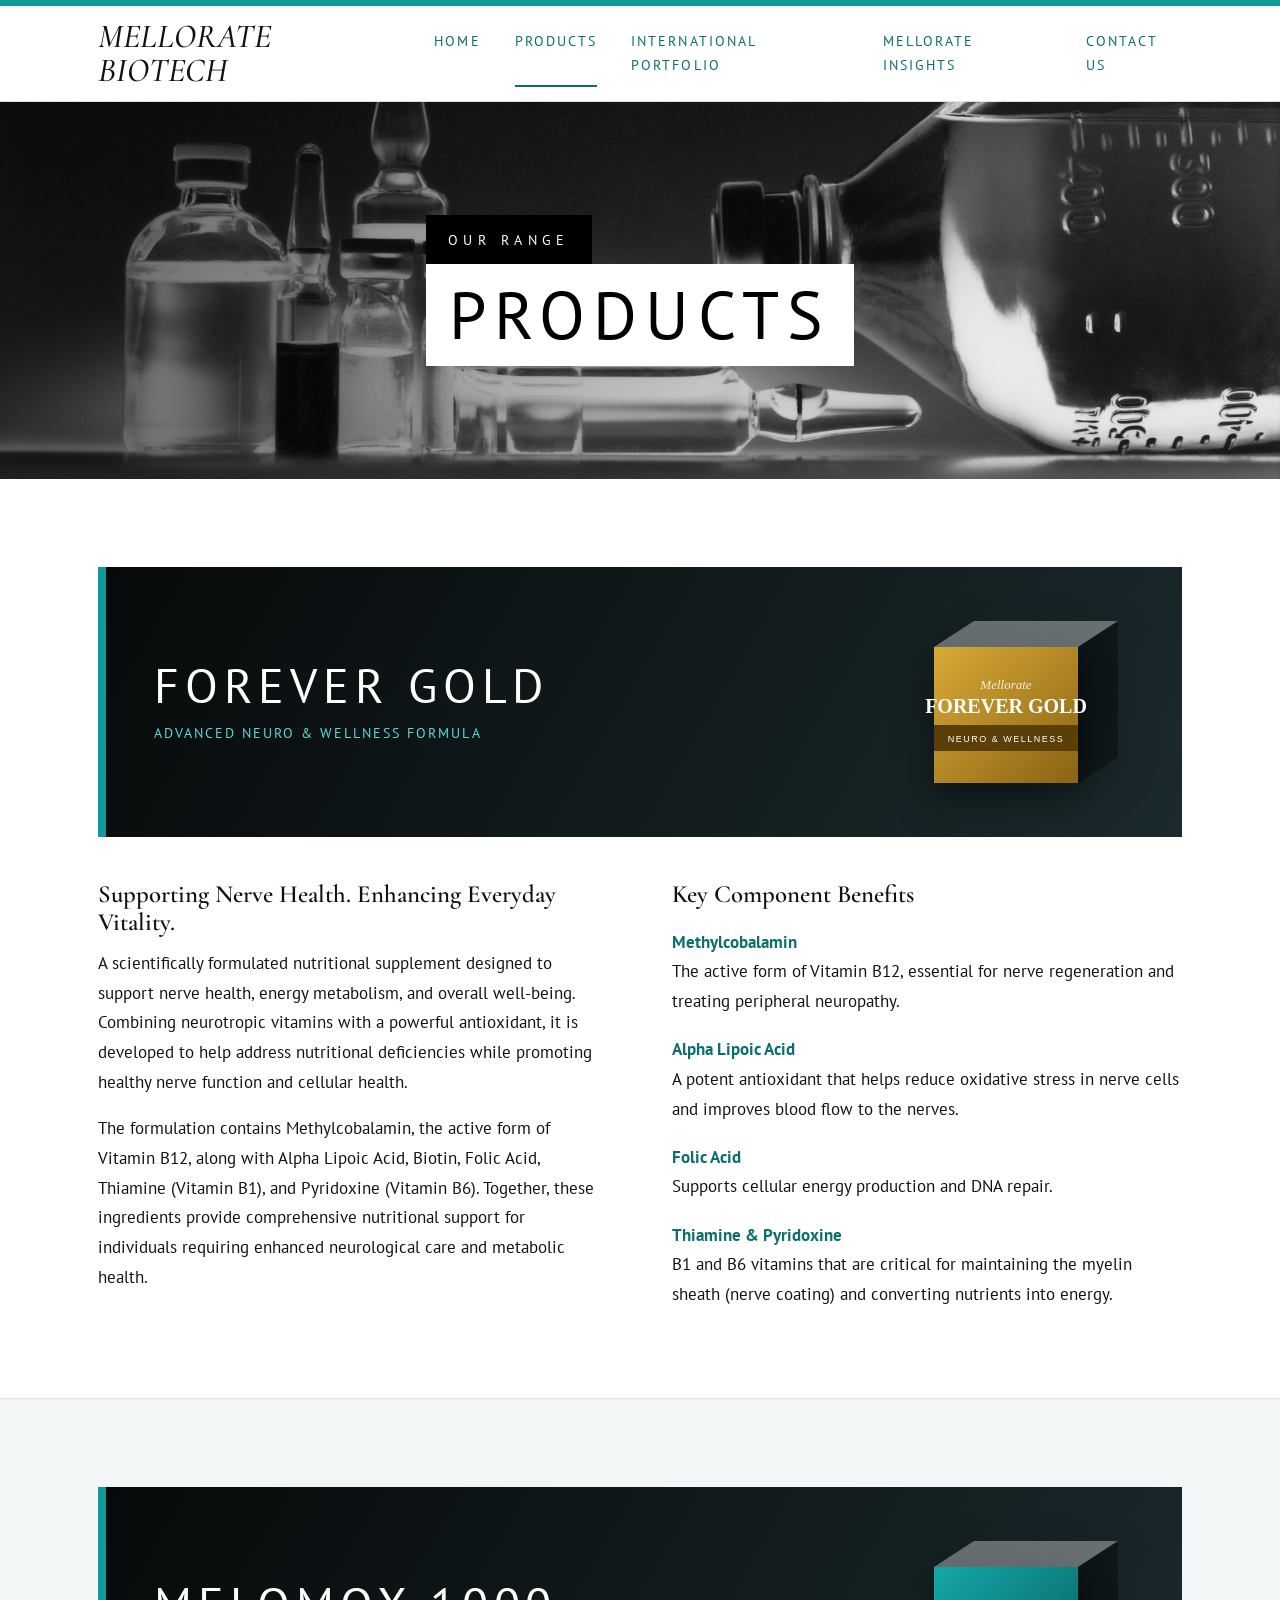
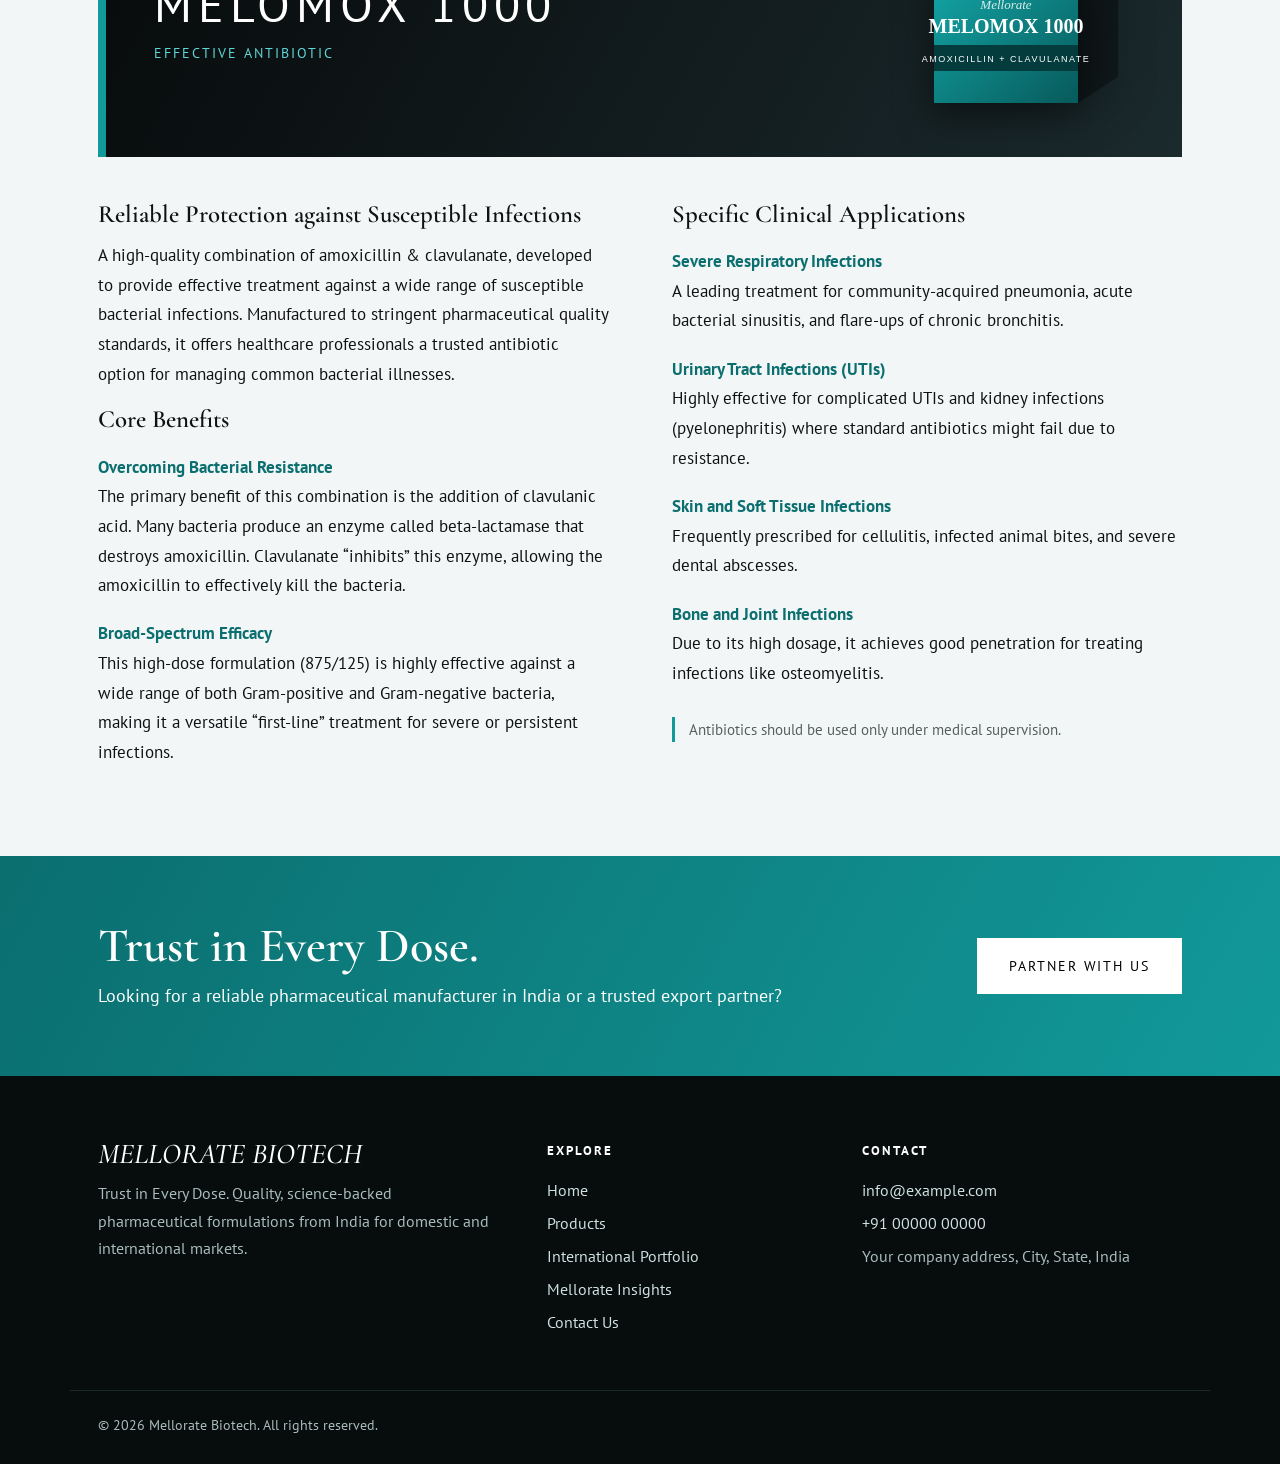
==== products.html @ 6e01cef6 "added website content" ====
<!DOCTYPE html>
<html lang="en">

<head>
    <meta charset="utf-8">
    <meta name="viewport" content="width=device-width, initial-scale=1">
    <title>Products | Mellorate Biotech</title>
    <meta name="description"
        content="Mellorate Biotech – Trust in Every Dose. Quality pharmaceutical formulations from India for domestic and international markets.">
    <link rel="preconnect" href="https://fonts.googleapis.com">
    <link rel="preconnect" href="https://fonts.gstatic.com" crossorigin>
    <link
        href="https://fonts.googleapis.com/css2?family=Cormorant+Garamond:ital,wght@0,500;0,600;1,500&family=PT+Sans:wght@400;700&display=swap"
        rel="stylesheet">
    <link rel="icon" href="images/favicon.svg" type="image/svg+xml">
    <meta name="theme-color" content="#12999a">
    <meta property="og:title" content="Mellorate Biotech – Trust in Every Dose">
    <meta property="og:type" content="website">
    <link rel="stylesheet" href="style.css">
</head>

<body>
    <header>
        <div class="wrap">
            <a class="logo" href="index.html">Mellorate Biotech</a>
            <button class="menu" aria-expanded="false" aria-controls="nav" aria-label="Menu"><span></span></button>
            <nav id="nav" aria-label="Main"><a href="index.html">Home</a><a href="products.html"
                    aria-current="page">Products</a><a href="international-portfolio.html">International Portfolio</a><a
                    href="insights.html">Mellorate Insights</a><a href="contact.html">Contact Us</a></nav>
        </div>
    </header>
    <main>
        <div class="hero small">
            <div class="wrap">
                <div class="block"><span class="tag">Our Range</span>
                    <h1>Products</h1>
                </div>
            </div>
        </div>

        <section class="product" id="forever-gold">
            <div class="wrap">
                <div class="head">
                    <div>
                        <h2>Forever Gold</h2>
                        <p>Advanced Neuro &amp; Wellness Formula</p>
                    </div><svg viewBox="0 0 230 190" role="img" aria-label="FOREVER GOLD pack">
                        <defs>
                            <linearGradient id="g1" x1="0" y1="0" x2="1" y2="1">
                                <stop offset="0" stop-color="#d9a936" />
                                <stop offset="1" stop-color="#8a6414" />
                            </linearGradient>
                        </defs>
                        <polygon points="30,40 70,14 214,14 174,40" fill="#fff" fill-opacity=".35" />
                        <polygon points="174,40 214,14 214,150 174,176" fill="#000" fill-opacity=".35" />
                        <rect x="30" y="40" width="144" height="136" fill="url(#g1)" />
                        <rect x="30" y="118" width="144" height="26" fill="#5b3f08" />
                        <text x="102" y="82" text-anchor="middle" font-family="Georgia,serif" font-style="italic"
                            font-size="13" fill="#fff" fill-opacity=".85">Mellorate</text>
                        <text x="102" y="106" text-anchor="middle" font-family="Georgia,serif" font-weight="700"
                            font-size="20" fill="#fff">FOREVER GOLD</text>
                        <text x="102" y="135" text-anchor="middle" font-family="Arial,sans-serif" font-size="9"
                            letter-spacing="1.5" fill="#fff">NEURO &amp; WELLNESS</text>
                    </svg>
                </div>
                <div class="two">
                    <div>
                        <h3>Supporting Nerve Health. Enhancing Everyday Vitality.</h3>
                        <p>A scientifically formulated nutritional supplement designed to support nerve health, energy
                            metabolism, and overall well-being. Combining neurotropic vitamins with a powerful
                            antioxidant, it is developed to help address nutritional deficiencies while promoting
                            healthy nerve function and cellular health.</p>
                        <p>The formulation contains Methylcobalamin, the active form of Vitamin B12, along with Alpha
                            Lipoic Acid, Biotin, Folic Acid, Thiamine (Vitamin B1), and Pyridoxine (Vitamin B6).
                            Together, these ingredients provide comprehensive nutritional support for individuals
                            requiring enhanced neurological care and metabolic health.</p>
                    </div>
                    <div>
                        <h3>Key Component Benefits</h3>
                        <dl>
                            <dt>Methylcobalamin</dt>
                            <dd>The active form of Vitamin B12, essential for nerve regeneration and treating peripheral
                                neuropathy.</dd>
                            <dt>Alpha Lipoic Acid</dt>
                            <dd>A potent antioxidant that helps reduce oxidative stress in nerve cells and improves
                                blood flow to the nerves.</dd>
                            <dt>Folic Acid</dt>
                            <dd>Supports cellular energy production and DNA repair.</dd>
                            <dt>Thiamine &amp; Pyridoxine</dt>
                            <dd>B1 and B6 vitamins that are critical for maintaining the myelin sheath (nerve coating)
                                and converting nutrients into energy.</dd>
                        </dl>
                    </div>
                </div>
            </div>
        </section>

        <section class="product alt" id="melomox-1000">
            <div class="wrap">
                <div class="head">
                    <div>
                        <h2>Melomox 1000</h2>
                        <p>Effective Antibiotic</p>
                    </div><svg viewBox="0 0 230 190" role="img" aria-label="MELOMOX 1000 pack">
                        <defs>
                            <linearGradient id="g2" x1="0" y1="0" x2="1" y2="1">
                                <stop offset="0" stop-color="#14a8a9" />
                                <stop offset="1" stop-color="#075a5b" />
                            </linearGradient>
                        </defs>
                        <polygon points="30,40 70,14 214,14 174,40" fill="#fff" fill-opacity=".35" />
                        <polygon points="174,40 214,14 214,150 174,176" fill="#000" fill-opacity=".35" />
                        <rect x="30" y="40" width="144" height="136" fill="url(#g2)" />
                        <rect x="30" y="118" width="144" height="26" fill="#043b3c" />
                        <text x="102" y="82" text-anchor="middle" font-family="Georgia,serif" font-style="italic"
                            font-size="13" fill="#fff" fill-opacity=".85">Mellorate</text>
                        <text x="102" y="106" text-anchor="middle" font-family="Georgia,serif" font-weight="700"
                            font-size="20" fill="#fff">MELOMOX 1000</text>
                        <text x="102" y="135" text-anchor="middle" font-family="Arial,sans-serif" font-size="9"
                            letter-spacing="1.5" fill="#fff">AMOXICILLIN + CLAVULANATE</text>
                    </svg>
                </div>
                <div class="two">
                    <div>
                        <h3>Reliable Protection against Susceptible Infections</h3>
                        <p>A high-quality combination of amoxicillin &amp; clavulanate, developed to provide effective
                            treatment against a wide range of susceptible bacterial infections. Manufactured to
                            stringent pharmaceutical quality standards, it offers healthcare professionals a trusted
                            antibiotic option for managing common bacterial illnesses.</p>
                        <h3>Core Benefits</h3>
                        <dl>
                            <dt>Overcoming Bacterial Resistance</dt>
                            <dd>The primary benefit of this combination is the addition of clavulanic acid. Many
                                bacteria produce an enzyme called beta-lactamase that destroys amoxicillin. Clavulanate
                                “inhibits” this enzyme, allowing the amoxicillin to effectively kill the bacteria.</dd>
                            <dt>Broad-Spectrum Efficacy</dt>
                            <dd>This high-dose formulation (875/125) is highly effective against a wide range of both
                                Gram-positive and Gram-negative bacteria, making it a versatile “first-line” treatment
                                for severe or persistent infections.</dd>
                        </dl>
                    </div>
                    <div>
                        <h3>Specific Clinical Applications</h3>
                        <dl>
                            <dt>Severe Respiratory Infections</dt>
                            <dd>A leading treatment for community-acquired pneumonia, acute bacterial sinusitis, and
                                flare-ups of chronic bronchitis.</dd>
                            <dt>Urinary Tract Infections (UTIs)</dt>
                            <dd>Highly effective for complicated UTIs and kidney infections (pyelonephritis) where
                                standard antibiotics might fail due to resistance.</dd>
                            <dt>Skin and Soft Tissue Infections</dt>
                            <dd>Frequently prescribed for cellulitis, infected animal bites, and severe dental
                                abscesses.</dd>
                            <dt>Bone and Joint Infections</dt>
                            <dd>Due to its high dosage, it achieves good penetration for treating infections like
                                osteomyelitis.</dd>
                        </dl>
                        <p class="note">Antibiotics should be used only under medical supervision.</p>
                    </div>
                </div>
            </div>
        </section>

        <section class="cta">
            <div class="wrap">
                <div>
                    <h2>Trust in Every Dose.</h2>
                    <p>Looking for a reliable pharmaceutical manufacturer in India or a trusted export partner?</p>
                </div><a class="btn light" href="contact.html">Partner with us</a>
            </div>
        </section>
    </main>
    <footer>
        <div class="wrap cols">
            <div><a class="logo" href="index.html">Mellorate Biotech</a>
                <p>Trust in Every Dose. Quality, science-backed pharmaceutical formulations from India for domestic and
                    international markets.</p>
            </div>
            <div>
                <h4>Explore</h4><a href="index.html">Home</a><a href="products.html">Products</a><a
                    href="international-portfolio.html">International Portfolio</a><a href="insights.html">Mellorate
                    Insights</a><a href="contact.html">Contact Us</a>
            </div>
            <div>
                <h4>Contact</h4><a href="mailto:info@example.com">info@example.com</a><a href="tel:+910000000000">+91
                    00000 00000</a><span>Your company address, City, State, India</span>
            </div>
        </div>
        <div class="wrap legal">© <span id="y">2026</span> Mellorate Biotech. All rights reserved.</div>
    </footer>
    <script>document.getElementById("y").textContent = new Date().getFullYear(); var b = document.querySelector(".menu"), n = document.getElementById("nav"); b.addEventListener("click", function () {var o = n.classList.toggle("open"); b.setAttribute("aria-expanded", o)})</script>
</body>

</html>
---- style.css ----
:root {
    --ink: #111;
    --paper: #fff;
    --muted: #56605f;
    --teal: #12999a;
    --teal-d: #0b6e6f;
    --teal-l: #5fd6d6;
    --line: #dde3e3;
    --soft: #f2f6f6;
    --deep: #0f1c1e
}

* {
    box-sizing: border-box
}

html {
    scroll-behavior: smooth
}

body {
    margin: 0;
    color: var(--ink);
    background: var(--paper);
    font: 400 1.06rem/1.75 "PT Sans", system-ui, sans-serif;
    -webkit-font-smoothing: antialiased
}

h1,
h2,
h3 {
    font-family: "Cormorant Garamond", Georgia, serif;
    font-weight: 600;
    line-height: 1.12;
    margin: 0 0 .5em
}

h2 {
    font-size: clamp(2rem, 4.2vw, 3rem)
}

h3 {
    font-size: 1.55rem
}

p {
    margin: 0 0 1em
}

a {
    color: var(--teal-d)
}

:focus-visible {
    outline: 3px solid var(--teal);
    outline-offset: 3px
}

.wrap {
    max-width: 1140px;
    margin: 0 auto;
    padding: 0 28px
}

.narrow {
    max-width: 48em
}

header {
    border-top: 6px solid var(--teal);
    background: #fff;
    position: sticky;
    top: 0;
    z-index: 20;
    box-shadow: 0 1px 0 var(--line)
}

header .wrap {
    display: flex;
    justify-content: space-between;
    align-items: center;
    gap: 12px 28px;
    padding-top: 14px;
    padding-bottom: 14px
}

.logo {
    font: italic 500 2.1rem/1 "Cormorant Garamond", Georgia, serif;
    text-transform: uppercase;
    color: var(--ink);
    text-decoration: none
}

nav {
    display: flex;
    gap: 4px 34px
}

nav a {
    color: var(--teal-d);
    text-decoration: none;
    text-transform: uppercase;
    letter-spacing: .15em;
    font-size: .86rem;
    padding: 8px 0;
    border-bottom: 2px solid transparent;
    transition: border-color .2s
}

nav a:hover,
nav a[aria-current="page"] {
    border-bottom-color: var(--teal-d)
}

.menu {
    display: none;
    width: 46px;
    height: 46px;
    border: 1px solid var(--line);
    background: #fff;
    cursor: pointer;
    position: relative
}

.menu span,
.menu span::before,
.menu span::after {
    position: absolute;
    left: 12px;
    width: 20px;
    height: 2px;
    background: var(--ink);
    content: "";
    transition: transform .2s
}

.menu span {
    top: 22px
}

.menu span::before {
    top: -7px;
    left: 0
}

.menu span::after {
    top: 7px;
    left: 0
}

.menu[aria-expanded="true"] span {
    background: transparent
}

.menu[aria-expanded="true"] span::before {
    transform: translateY(7px) rotate(45deg)
}

.menu[aria-expanded="true"] span::after {
    transform: translateY(-7px) rotate(-45deg)
}

.hero {
    min-height: 80vh;
    display: flex;
    align-items: center;
    color: #fff;
    background: linear-gradient(90deg, rgba(0, 0, 0, .6), rgba(0, 0, 0, .05) 75%), url("images/main.jpg") center/cover, url("images/main.svg") center/cover, #0b0d0e
}

.hero.small {
    min-height: 42vh;
    background-position: center 70%
}

.hero .block {
    display: flex;
    flex-direction: column;
    align-items: flex-start;
    animation: rise .9s ease-out both
}

@keyframes rise {
    from {
        opacity: 0;
        transform: translateY(24px)
    }

    to {
        opacity: 1;
        transform: none
    }
}

.tag {
    background: #000;
    color: #fff;
    letter-spacing: .38em;
    text-transform: uppercase;
    font-size: .9rem;
    padding: 12px 22px
}

.hero h1 {
    background: #fff;
    color: #000;
    font-family: "PT Sans", sans-serif;
    font-weight: 400;
    letter-spacing: .12em;
    text-transform: uppercase;
    font-size: clamp(1.8rem, 5.6vw, 4.2rem);
    padding: .2em .35em;
    margin: 0
}

.hero p.lead {
    margin: 26px 0 0;
    font-size: 1.35rem;
    letter-spacing: .04em;
    text-shadow: 0 2px 12px #000
}

.actions {
    display: flex;
    flex-wrap: wrap;
    gap: 14px;
    margin-top: 28px
}

.btn {
    display: inline-block;
    background: var(--teal);
    color: #fff;
    padding: 14px 30px;
    text-decoration: none;
    letter-spacing: .14em;
    text-transform: uppercase;
    font-size: .86rem;
    border: 2px solid var(--teal);
    cursor: pointer;
    font-family: inherit;
    transition: background .2s, color .2s
}

.btn:hover {
    background: #fff;
    color: var(--teal-d)
}

.btn.ghost {
    background: transparent;
    border-color: #fff
}

.btn.ghost:hover {
    background: #fff;
    color: #000
}

.btn.light {
    background: #fff;
    color: #000;
    border-color: #fff
}

.btn.light:hover {
    background: transparent;
    color: #fff
}

.stats {
    background: #000;
    color: #fff
}

.stats .wrap {
    display: grid;
    grid-template-columns: repeat(4, 1fr)
}

.stats div.s {
    padding: 30px 24px;
    border-right: 1px solid #2a3234
}

.stats div.s:last-child {
    border-right: 0
}

.stats b {
    display: block;
    font: 600 2.7rem/1 "Cormorant Garamond", serif;
    color: var(--teal-l)
}

.stats span {
    letter-spacing: .14em;
    text-transform: uppercase;
    font-size: .78rem;
    color: #c3cfcf
}

section {
    padding: 88px 0
}

section+section {
    border-top: 1px solid var(--line)
}

.alt {
    background: var(--soft)
}

.dark {
    background: var(--deep);
    color: #dfeaea;
    border-top: 0
}

.dark h2 {
    color: #fff
}

.dark ul.bullets li::marker {
    color: var(--teal-l)
}

section:not(.cta):not(.product) h2::after {
    content: "";
    display: block;
    width: 60px;
    height: 3px;
    background: var(--teal);
    margin-top: 16px
}

.lead-in {
    color: var(--muted);
    font-size: 1.22rem
}

.two {
    display: grid;
    grid-template-columns: 1fr 1fr;
    gap: 64px
}

ul.bullets {
    padding-left: 1.2em;
    margin: 0 0 1em
}

ul.bullets li {
    margin-bottom: .6em
}

.steps {
    list-style: none;
    counter-reset: s;
    padding: 0;
    margin: 40px 0 0;
    display: grid;
    grid-template-columns: repeat(4, 1fr);
    gap: 20px
}

.steps li {
    counter-increment: s;
    background: #fff;
    padding: 30px 26px;
    border-top: 4px solid var(--teal);
    box-shadow: 0 8px 24px rgba(15, 28, 30, .07)
}

.steps li::before {
    content: counter(s);
    display: block;
    font: 600 2.6rem/1 "Cormorant Garamond", serif;
    color: var(--teal);
    margin-bottom: 12px
}

.steps strong {
    display: block;
    margin-bottom: 8px;
    font-size: 1.1rem
}

.cards {
    display: grid;
    grid-template-columns: 1fr 1fr;
    gap: 30px
}

.card {
    background: #fff;
    padding: 36px;
    border-top: 5px solid var(--teal);
    box-shadow: 0 10px 30px rgba(15, 28, 30, .08);
    transition: transform .25s, box-shadow .25s
}

.card:hover {
    transform: translateY(-5px);
    box-shadow: 0 16px 38px rgba(15, 28, 30, .14)
}

.card .kicker {
    color: var(--teal-d);
    letter-spacing: .14em;
    text-transform: uppercase;
    font-size: .8rem;
    margin-bottom: 8px
}

.card p:last-child {
    margin-bottom: 0
}

.product {
    scroll-margin-top: 90px
}

.product .head {
    display: flex;
    justify-content: space-between;
    align-items: center;
    gap: 24px;
    flex-wrap: wrap;
    background: linear-gradient(120deg, #070a0b, #1b2a2d);
    color: #fff;
    padding: 40px 48px;
    margin-bottom: 44px;
    border-left: 8px solid var(--teal)
}

.product .head h2 {
    margin: 0 0 8px;
    font-family: "PT Sans", sans-serif;
    font-weight: 400;
    text-transform: uppercase;
    letter-spacing: .12em
}

.product .head p {
    margin: 0;
    color: var(--teal-l);
    letter-spacing: .14em;
    text-transform: uppercase;
    font-size: .9rem
}

.product .head svg {
    width: 230px;
    height: auto;
    filter: drop-shadow(0 14px 18px rgba(0, 0, 0, .5))
}

.product dt {
    font-weight: 700;
    margin-top: 1.1em;
    color: var(--teal-d)
}

.product dd {
    margin: 0
}

.product dl {
    margin: 0
}

.note {
    font-size: .92rem;
    color: var(--muted);
    border-left: 3px solid var(--teal);
    padding-left: 14px;
    margin-top: 28px
}

form {
    display: grid;
    gap: 16px
}

label {
    display: grid;
    gap: 6px;
    font-weight: 700
}

input,
textarea {
    font: inherit;
    padding: 13px;
    border: 1px solid #9aa7a7;
    background: #fff;
    width: 100%
}

dl.contact {
    display: grid;
    grid-template-columns: auto 1fr;
    gap: 10px 24px;
    margin: 28px 0 0
}

dl.contact dt {
    font-weight: 700
}

dl.contact dd {
    margin: 0
}

.cta {
    background: linear-gradient(120deg, var(--teal-d), var(--teal));
    color: #fff;
    padding: 64px 0;
    border-top: 0
}

.cta .wrap {
    display: flex;
    justify-content: space-between;
    align-items: center;
    gap: 28px;
    flex-wrap: wrap
}

.cta h2 {
    margin: 0 0 6px
}

.cta p {
    margin: 0;
    font-size: 1.15rem
}

footer {
    background: #070c0d;
    color: #a9bcbc;
    padding: 64px 0 0;
    font-size: .97rem
}

footer .cols {
    display: grid;
    grid-template-columns: 1.5fr 1fr 1.2fr;
    gap: 48px
}

footer .logo {
    color: #fff;
    font-size: 1.8rem;
    display: inline-block;
    margin-bottom: 12px
}

footer h4 {
    color: #fff;
    letter-spacing: .16em;
    text-transform: uppercase;
    font-size: .82rem;
    margin: 0 0 14px
}

footer a {
    color: #cfe0e0;
    text-decoration: none;
    display: block;
    margin-bottom: 6px
}

footer a:hover {
    color: var(--teal-l)
}

footer .legal {
    margin-top: 48px;
    padding-top: 22px;
    padding-bottom: 26px;
    border-top: 1px solid #1d2a2c;
    font-size: .88rem
}

@media(max-width:900px) {
    .menu {
        display: block
    }

    nav {
        display: none;
        position: absolute;
        left: 0;
        right: 0;
        top: 100%;
        background: #fff;
        flex-direction: column;
        padding: 8px 28px 18px;
        border-bottom: 1px solid var(--line);
        box-shadow: 0 12px 20px rgba(0, 0, 0, .08)
    }

    nav.open {
        display: flex
    }

    nav a {
        padding: 12px 0;
        border-bottom: 1px solid var(--line)
    }

    .logo {
        font-size: 1.6rem
    }

    .two,
    .cards {
        grid-template-columns: 1fr;
        gap: 32px
    }

    .steps {
        grid-template-columns: 1fr 1fr
    }

    .stats .wrap {
        grid-template-columns: 1fr 1fr
    }

    .stats div.s:nth-child(2) {
        border-right: 0
    }

    .stats div.s:nth-child(-n+2) {
        border-bottom: 1px solid #2a3234
    }

    footer .cols {
        grid-template-columns: 1fr;
        gap: 32px
    }

    section {
        padding: 64px 0
    }

    .product .head {
        padding: 28px
    }
}

@media(max-width:520px) {
    .steps {
        grid-template-columns: 1fr
    }

    .tag {
        letter-spacing: .2em;
        font-size: .78rem
    }
}

@media(prefers-reduced-motion:reduce) {
    html {
        scroll-behavior: auto
    }

    .hero .block {
        animation: none
    }

    .card {
        transition: none
    }
}
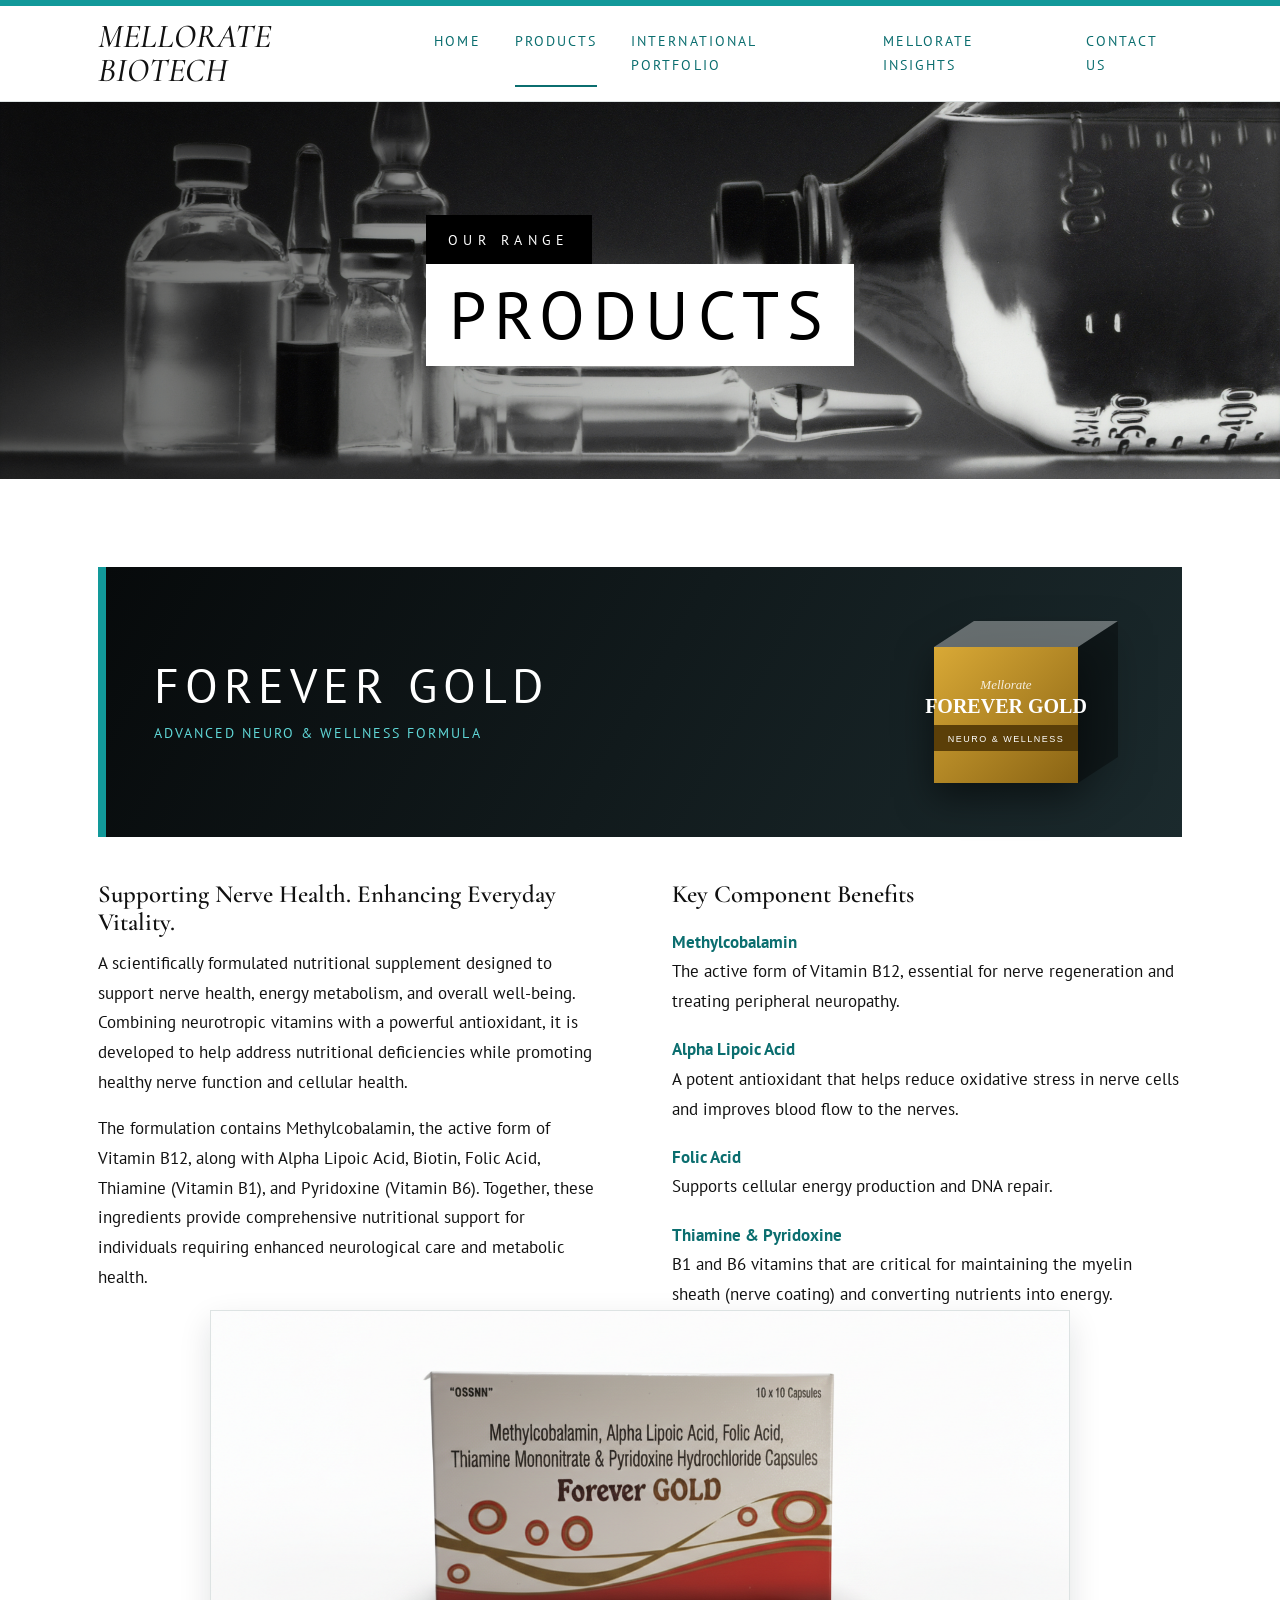
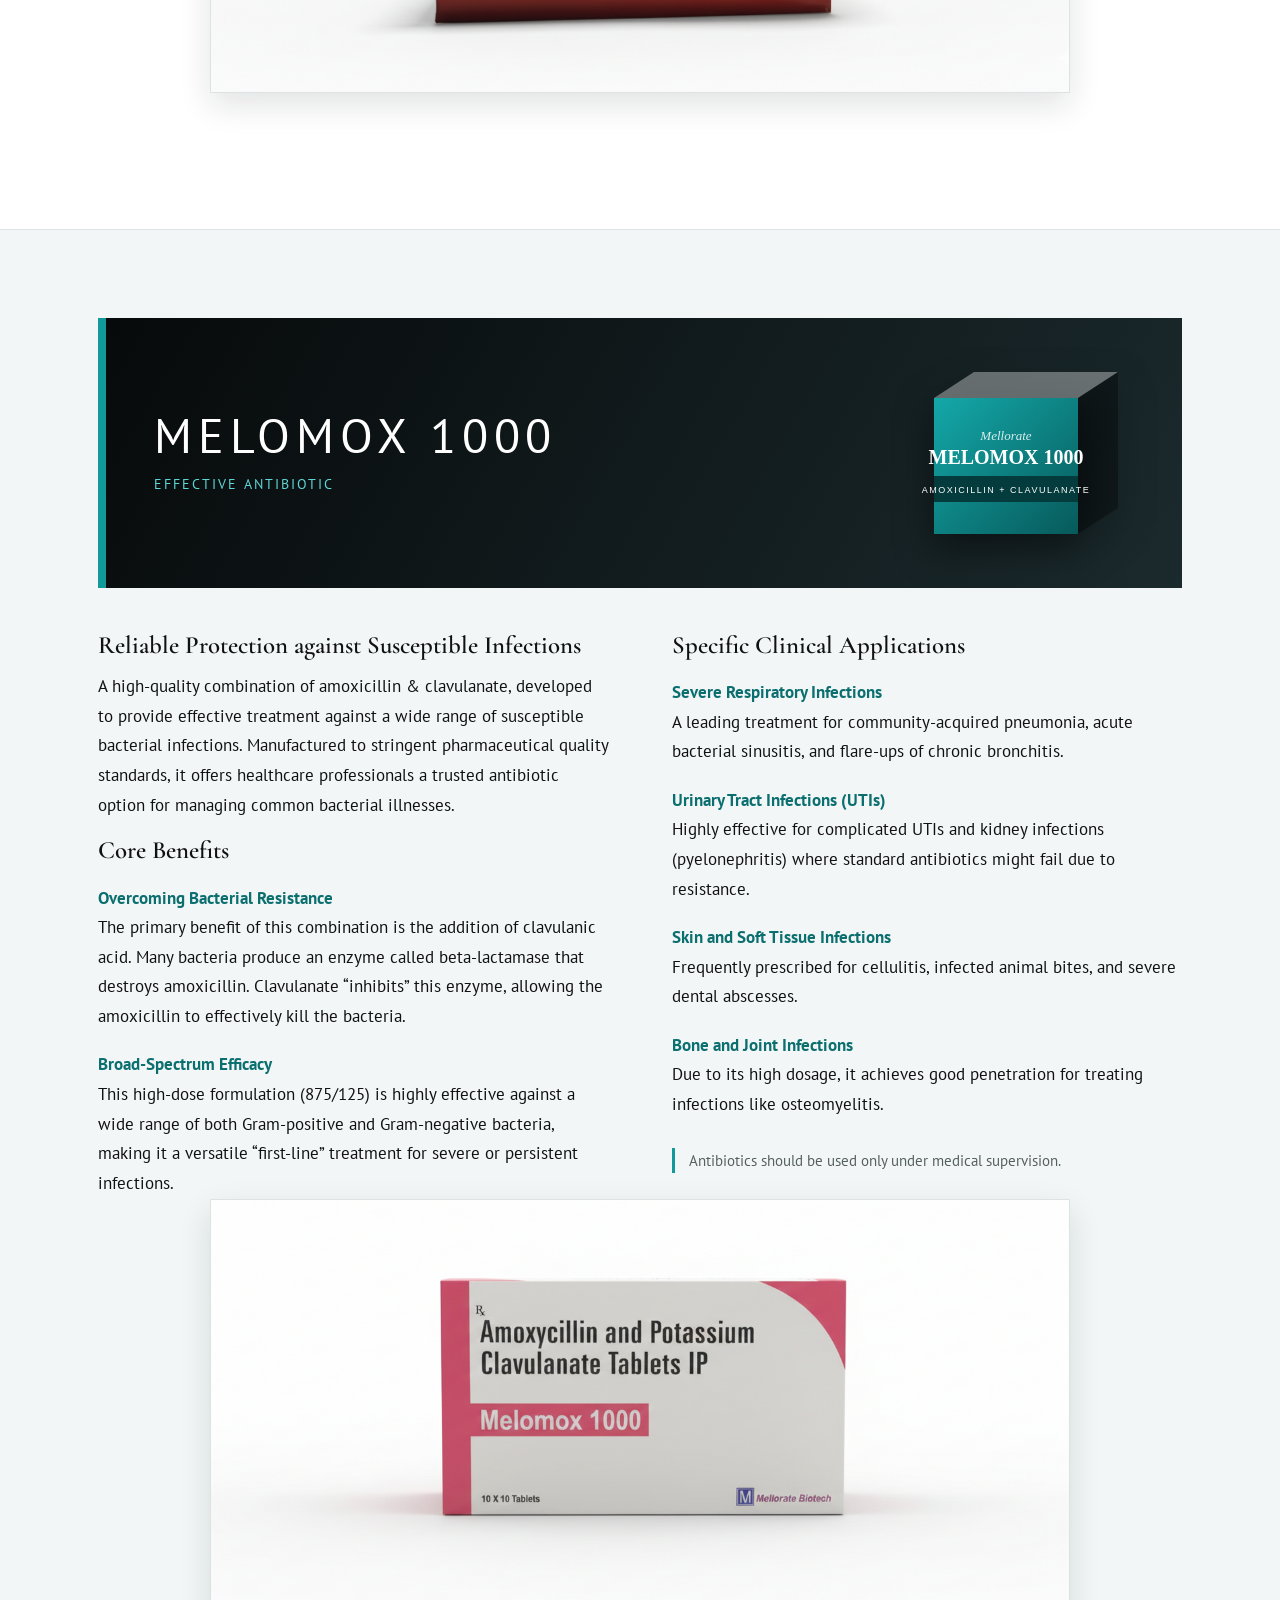
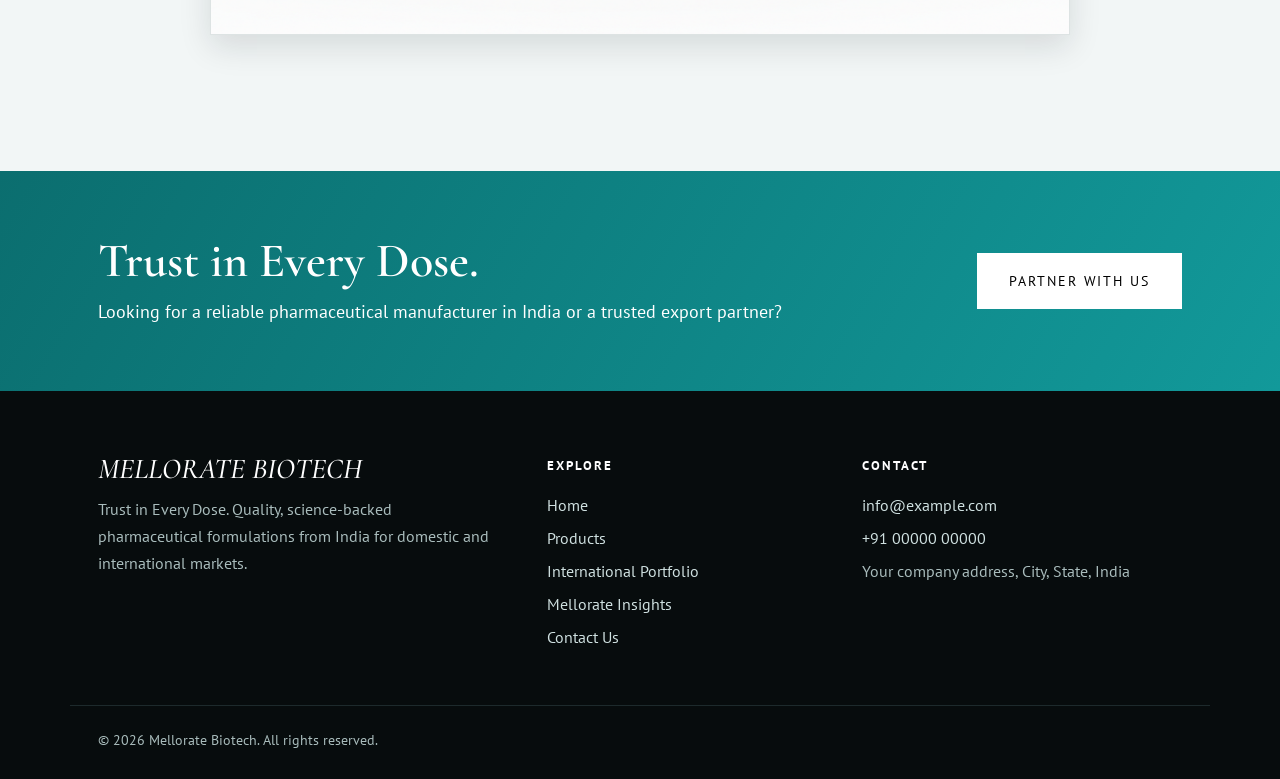
==== commit 2366c466: "added product images" ====
--- a/products.html
+++ b/products.html
@@ -63,6 +63,7 @@
                             letter-spacing="1.5" fill="#fff">NEURO &amp; WELLNESS</text>
                     </svg>
                 </div>
+
                 <div class="two">
                     <div>
                         <h3>Supporting Nerve Health. Enhancing Everyday Vitality.</h3>
@@ -92,6 +93,7 @@
                         </dl>
                     </div>
                 </div>
+                <img class="product-image" src="images/forever.png" alt="Forever Gold product pack">
             </div>
         </section>
 
@@ -120,6 +122,7 @@
                             letter-spacing="1.5" fill="#fff">AMOXICILLIN + CLAVULANATE</text>
                     </svg>
                 </div>
+
                 <div class="two">
                     <div>
                         <h3>Reliable Protection against Susceptible Infections</h3>
@@ -158,6 +161,7 @@
                         <p class="note">Antibiotics should be used only under medical supervision.</p>
                     </div>
                 </div>
+                <img class="product-image" src="images/melomox.png" alt="Melomox 1000 product pack">
             </div>
         </section>
 
@@ -188,7 +192,7 @@
         </div>
         <div class="wrap legal">© <span id="y">2026</span> Mellorate Biotech. All rights reserved.</div>
     </footer>
-    <script>document.getElementById("y").textContent = new Date().getFullYear(); var b = document.querySelector(".menu"), n = document.getElementById("nav"); b.addEventListener("click", function () {var o = n.classList.toggle("open"); b.setAttribute("aria-expanded", o)})</script>
+    <script>document.getElementById("y").textContent = new Date().getFullYear(); var b = document.querySelector(".menu"), n = document.getElementById("nav"); b.addEventListener("click", function () { var o = n.classList.toggle("open"); b.setAttribute("aria-expanded", o) })</script>
 </body>
 
 </html>
--- a/style.css
+++ b/style.css
@@ -457,6 +457,18 @@
     filter: drop-shadow(0 14px 18px rgba(0, 0, 0, .5))
 }
 
+.product-image {
+    display: block;
+    width: 100%;
+    max-width: 860px;
+    height: auto;
+    max-height: 520px;
+    object-fit: contain;
+    margin: 0 auto 48px;
+    border: 1px solid var(--line);
+    box-shadow: 0 12px 30px rgba(15, 28, 30, .12)
+}
+
 .product dt {
     font-weight: 700;
     margin-top: 1.1em;
